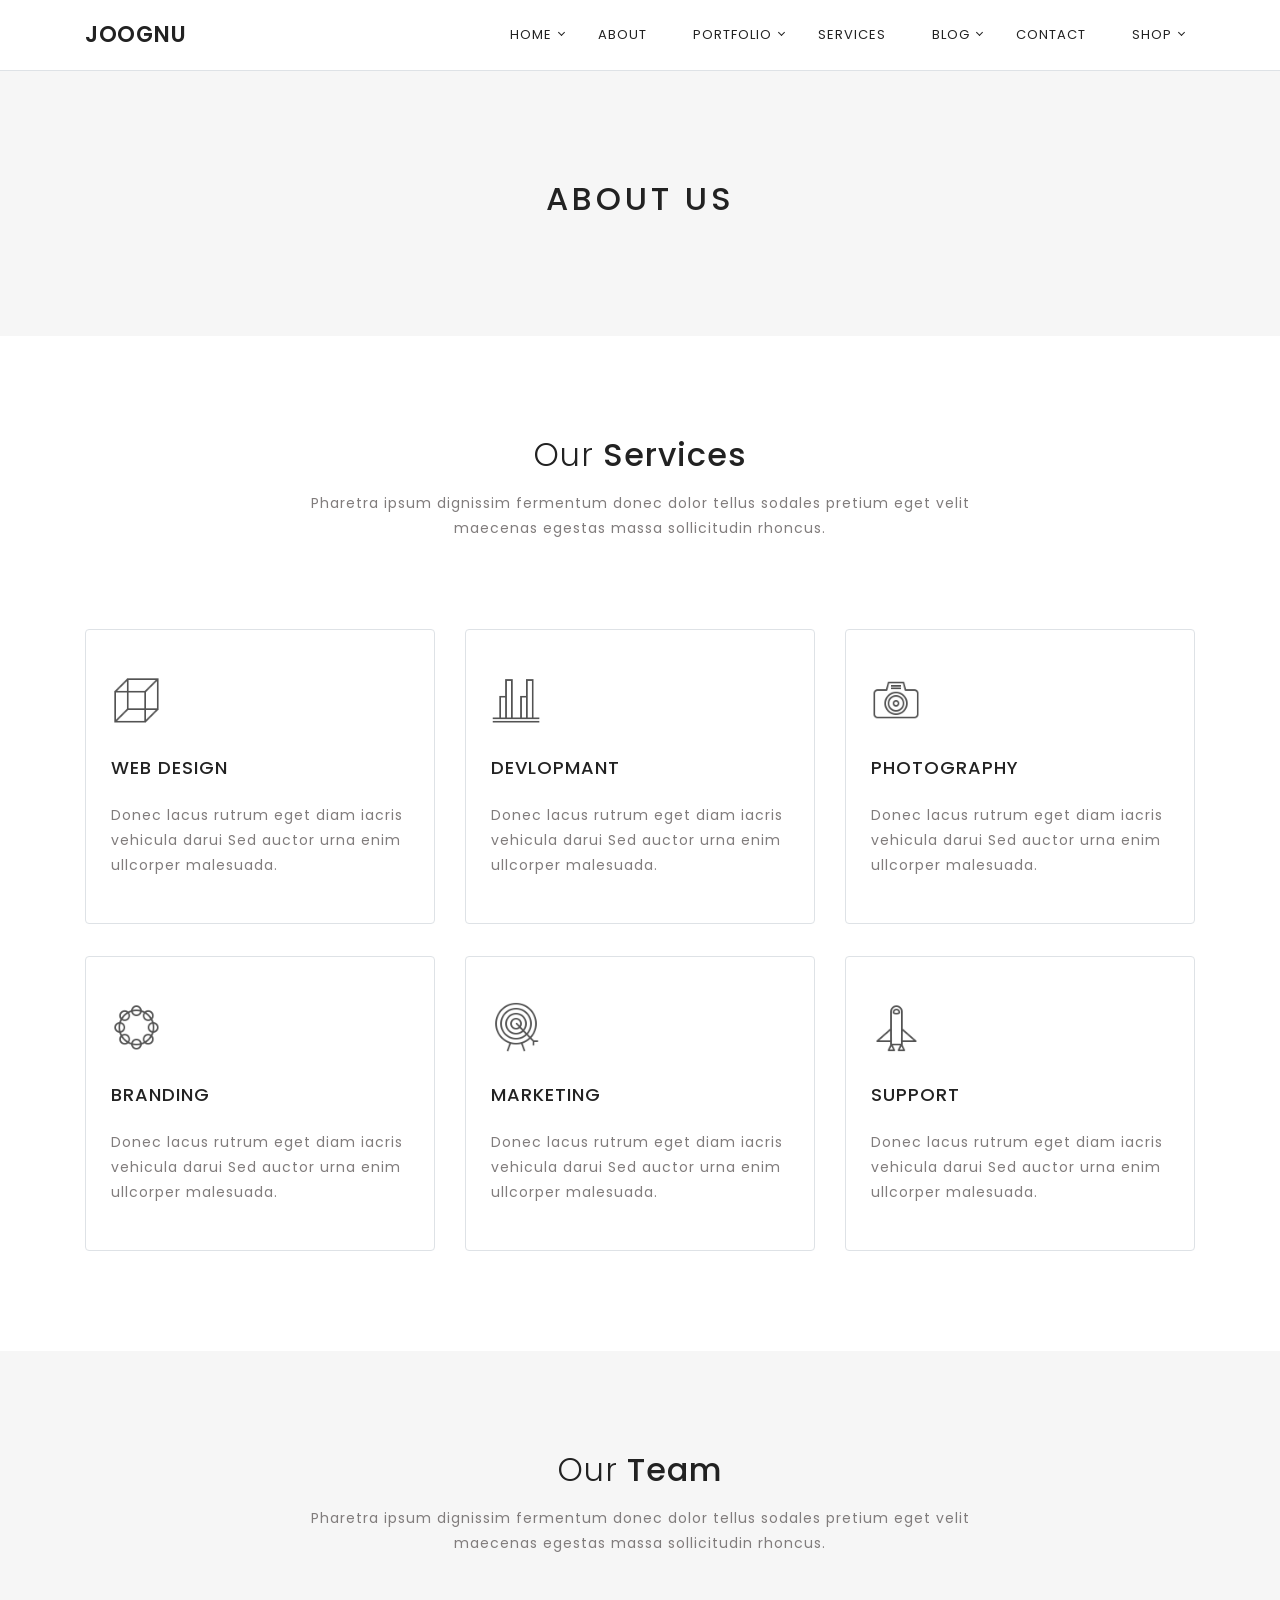
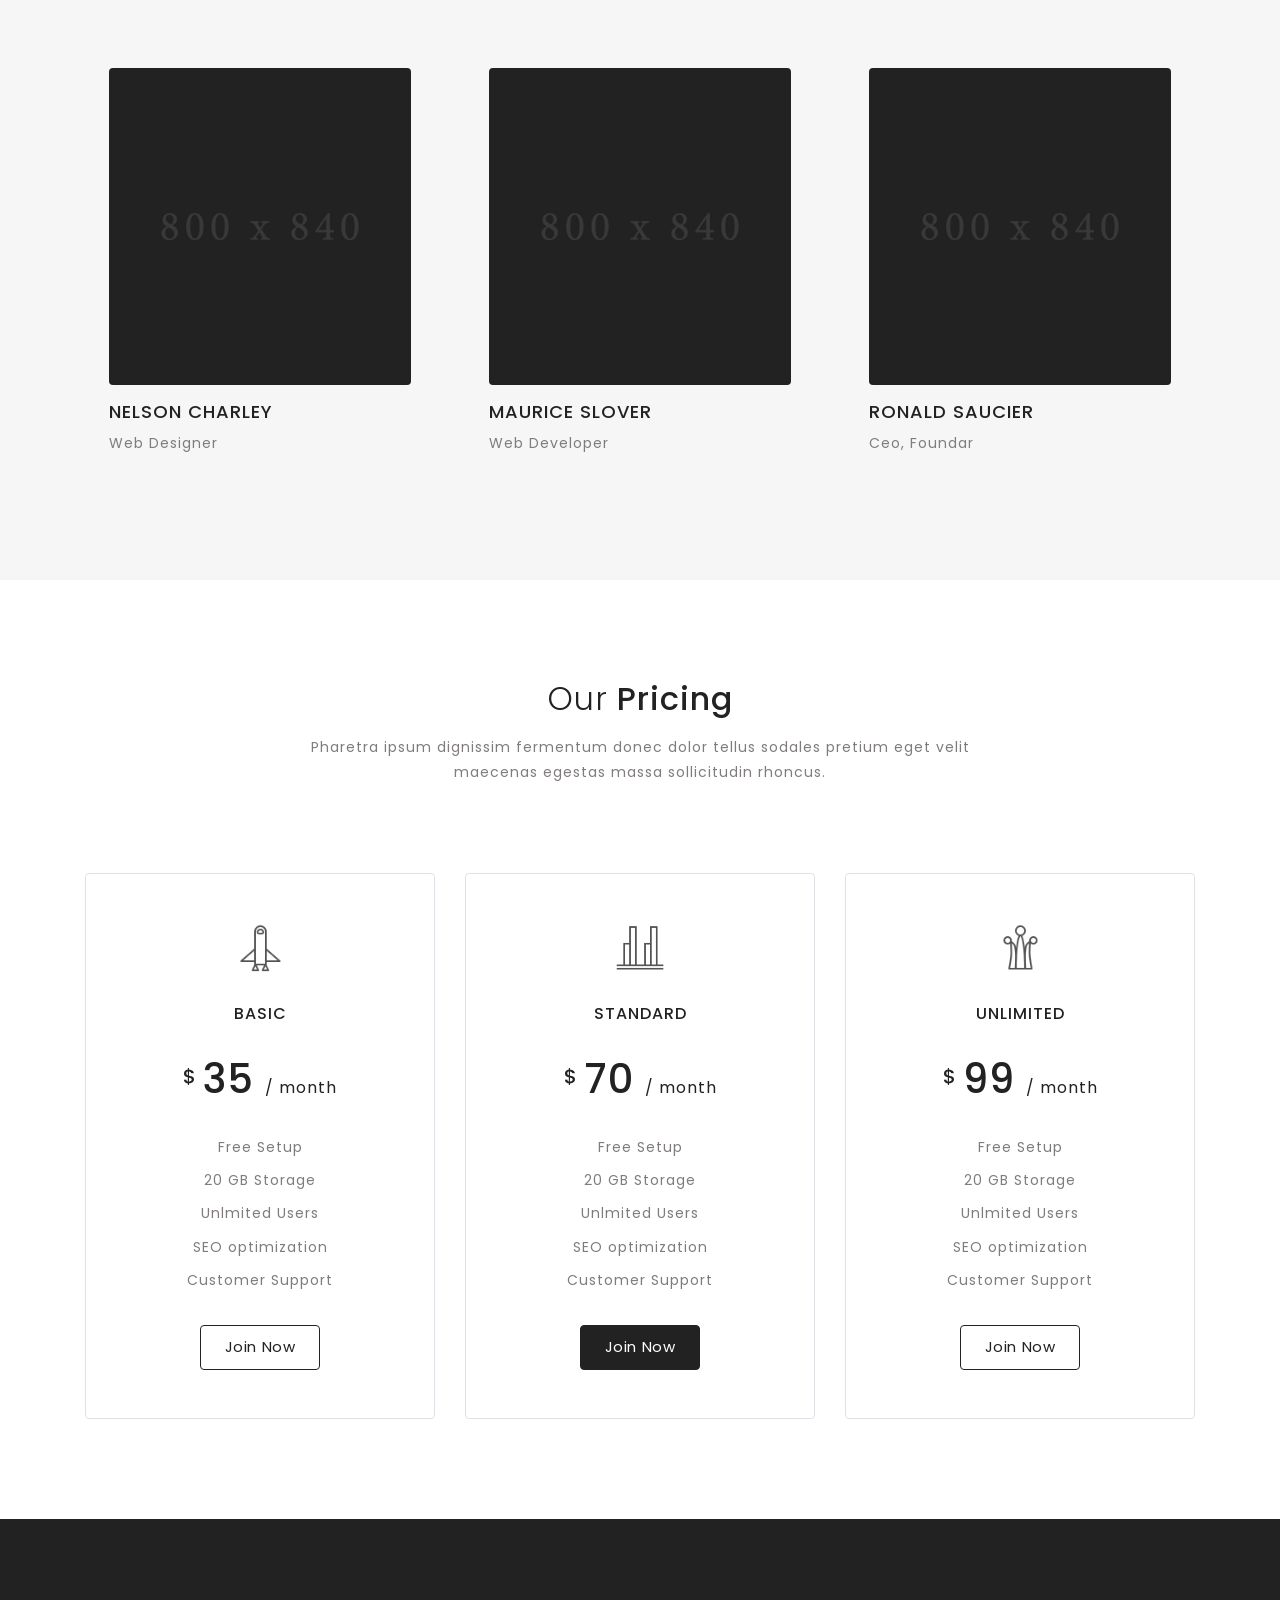
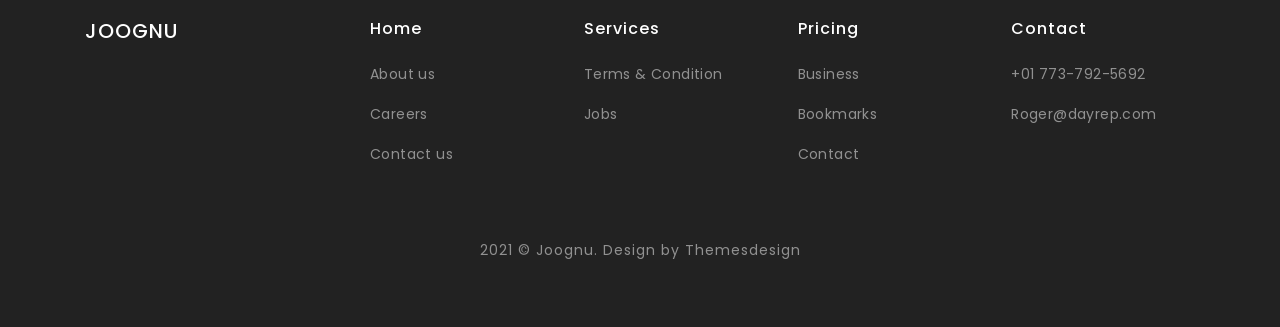
==== about.html @ db39127b "first commit" ====
<!DOCTYPE html>
<html lang="en">

<head>
    <meta charset="utf-8" />
    <title>Joognu | Responsive Bootstrap Landing Page Template</title>
    <meta name="viewport" content="width=device-width, initial-scale=1.0">
    <meta name="description" content="Premium Bootstrap 4 Landing Page Template" />
    <meta name="keywords" content="bootstrap 4, premium, marketing, multipurpose" />
    <meta content="Themesdesign" name="author" />
    <!-- favicon -->
    <link rel="shortcut icon" href="images/favicon.ico">

    <!-- css -->
    <link href="css/bootstrap.min.css" rel="stylesheet" type="text/css" />
    <link href="css/materialdesignicons.min.css" rel="stylesheet" type="text/css" />
    <link rel="stylesheet" type="text/css" href="css/pe-icon-7-stroke.css">

    <!-- magnific pop-up -->
    <link rel="stylesheet" type="text/css" href="css/magnific-popup.css" />

    <link href="css/style.css" rel="stylesheet" type="text/css" />

</head>

<body>

    <!-- START HEADER -->
    <header id="topnav" class="defaultscroll fixed-top navbar-sticky bg-white border-bottom">
        <div class="container">
            <!-- Logo container-->
            <div>
                <a href="" class="logo text-uppercase">
                            joognu
                                          </a>
            </div>
            <!-- End Logo container-->
            <div class="menu-extras">
                <div class="menu-item">
                    <!-- Mobile menu toggle-->
                    <a class="navbar-toggle">
                        <div class="lines">
                            <span></span>
                            <span></span>
                            <span></span>
                        </div>
                    </a>
                    <!-- End mobile menu toggle-->
                </div>
            </div>

            <div id="navigation">
                <!-- Navigation Menu-->
                <ul class="navigation-menu">

                    <li class="has-submenu">
                        <a href="#home">Home</a>
                        <span class="menu-arrow"></span>
                        <ul class="submenu">
                            <li>
                                <a href="home-light.html">Home Light</a>
                            </li>
                            <li>
                                <a href="home-image.html">Home Image</a>
                            </li>
                            <li>
                                <a href="home-dark.html">Home Dark</a>
                            </li>
                        </ul>
                    </li>

                    <li class="has-submenu">
                        <a href="about.html">About</a>
                    </li>

                    <li class="has-submenu">
                        <a href="#portfolio">Portfolio</a>
                        <span class="menu-arrow"></span>
                        <ul class="submenu">
                            <li>
                                <a href="portfolio-masonry.html">Masonry</a>
                            </li>
                            <li>
                                <a href="portfolio-grid.html">Grid</a>
                            </li>
                        </ul>
                    </li>

                    <li class="has-submenu">
                        <a href="services.html">Services</a>
                    </li>

                    <li class="has-submenu">
                        <a href="#blog">Blog</a>
                        <span class="menu-arrow"></span>
                        <ul class="submenu">

                            <li>
                                <a href="blog-classic.html">Classic</a>
                            </li>
                            <li>
                                <a href="blog-single.html">Single</a>
                            </li>
                            <li>
                                <a href="blog-grid.html">Grid</a>
                            </li>

                        </ul>
                    </li>

                    <li class="has-submenu">
                        <a href="contact.html">Contact</a>
                    </li>

                    <li class="has-submenu">
                        <a href="#shop">Shop</a>
                        <span class="menu-arrow"></span>
                        <ul class="submenu">
                            <li>
                                <a href="shop-layout.html">Shop Layout</a>
                            </li>
                            <li>
                                <a href="shop-details.html">Shop Details</a>
                            </li>
                            <li>
                                <a href="my-account.html">My Account</a>
                            </li>

                        </ul>
                    </li>

                </ul>
                <!-- End navigation menu-->
            </div>
        </div>
    </header>
    <!-- END HEADER -->

    <!-- START HEADING -->
    <section class="bg-title bg-light" id="home">
        <div class="container">
            <div class="row justify-content-center">
                <div class="col-lg-8">
                    <div class="text-center">
                        <h2 class="text-uppercase ls-4">About Us</h2>
                    </div>

                </div>
            </div>
        </div>
    </section>
    <!-- END HEADING -->

    <!-- START SERVICES -->
    <section class="section">
        <div class="container">
            <div class="row">
                <div class="col-lg-12">
                    <div class="text-center">
                        <h2><span class="font-weight-300">Our</span> Services</h2>
                        <p class="text-muted mt-3">Pharetra ipsum dignissim fermentum donec dolor tellus sodales pretium eget velit
                            <br> maecenas egestas massa sollicitudin rhoncus.</p>
                    </div>
                </div>
            </div>

            <div class="row mt-5">
                <div class="col-lg-4">
                    <div class="services-box rounded mt-4 border">
                        <div class="services-img">
                            <img src="images/icons/3d.png" class="img-fluid" alt="">
                        </div>
                        <h5 class="text-uppercase f-18 mt-4 pt-2">Web Design</h5>
                        <p class="text-muted mt-4 mb-0">
                            Donec lacus rutrum eget diam iacris vehicula darui Sed auctor urna enim ullcorper malesuada.
                        </p>
                    </div>
                </div>

                <div class="col-lg-4">
                    <div class="services-box rounded mt-4 border">
                        <div class="services-img">
                            <img src="images/icons/growing.png" class="img-fluid" alt="">
                        </div>
                        <h5 class="text-uppercase f-18 mt-4 pt-2">Devlopmant</h5>
                        <p class="text-muted mt-4 mb-0">
                            Donec lacus rutrum eget diam iacris vehicula darui Sed auctor urna enim ullcorper malesuada.
                        </p>
                    </div>
                </div>

                <div class="col-lg-4">

                    <div class="services-box rounded mt-4 border">
                        <div class="services-img">
                            <img src="images/icons/moderncam.png" class="img-fluid" alt="">
                        </div>
                        <h5 class="text-uppercase f-18 mt-4 pt-2">Photography</h5>
                        <p class="text-muted mt-4 mb-0">
                            Donec lacus rutrum eget diam iacris vehicula darui Sed auctor urna enim ullcorper malesuada.
                        </p>
                    </div>
                </div>
            </div>

            <div class="row mt-2">
                <div class="col-lg-4">
                    <div class="services-box rounded mt-4 border">
                        <div class="services-img">
                            <img src="images/icons/tamburine.png" class="img-fluid" alt="">
                        </div>
                        <h5 class="text-uppercase f-18 mt-4 pt-2">Branding</h5>
                        <p class="text-muted mt-4 mb-0">
                            Donec lacus rutrum eget diam iacris vehicula darui Sed auctor urna enim ullcorper malesuada.
                        </p>
                    </div>
                </div>

                <div class="col-lg-4">

                    <div class="services-box rounded mt-4 border">
                        <div class="services-img">
                            <img src="images/icons/dartstarget.png" class="img-fluid" alt="">
                        </div>
                        <h5 class="text-uppercase f-18 mt-4 pt-2">Marketing</h5>
                        <p class="text-muted mt-4 mb-0">
                            Donec lacus rutrum eget diam iacris vehicula darui Sed auctor urna enim ullcorper malesuada.
                        </p>
                    </div>
                </div>

                <div class="col-lg-4">
                    <div class="services-box rounded mt-4 border">
                        <div class="services-img">
                            <img src="images/icons/spaceship.png" class="img-fluid" alt="">
                        </div>
                        <h5 class="text-uppercase f-18 mt-4 pt-2">support</h5>
                        <p class="text-muted mt-4 mb-0">
                            Donec lacus rutrum eget diam iacris vehicula darui Sed auctor urna enim ullcorper malesuada.
                        </p>
                    </div>
                </div>
            </div>
        </div>
    </section>
    <!-- END SERVICES -->

    <!-- START TEAM -->
    <section class="section bg-light">
        <div class="container">
            <div class="row">
                <div class="col-lg-12">
                    <div class="text-center">
                        <h2><span class="font-weight-300">Our</span> Team</h2>
                        <p class="text-muted mt-3">Pharetra ipsum dignissim fermentum donec dolor tellus sodales pretium eget velit
                            <br> maecenas egestas massa sollicitudin rhoncus.</p>
                    </div>
                </div>
            </div>

            <div class="row mt-5">
                <div class="col-lg-4">
                    <div class="team-box mt-4 p-4">
                        <img src="images/team/img-1.jpg" class="img-fluid rounded" alt="">
                        <h5 class="text-uppercase mb-0 f-18 mt-3">Nelson Charley</h5>
                        <p class="text-muted mt-2 mb-0">Web Designer</p>
                    </div>
                </div>

                <div class="col-lg-4">
                    <div class="team-box mt-4 p-4">
                        <img src="images/team/img-2.jpg" class="img-fluid rounded" alt="">

                        <h5 class="text-uppercase f-18 mb-0 mt-3">Maurice Slover</h5>
                        <p class="text-muted mt-2 mb-0">Web Developer</p>
                    </div>
                </div>

                <div class="col-lg-4">
                    <div class="team-box mt-4 p-4">
                        <img src="images/team/img-3.jpg" class="img-fluid rounded" alt="">

                        <h5 class="text-uppercase f-18 mb-0 mt-3">Ronald Saucier</h5>
                        <p class="text-muted mt-2 mb-0">Ceo, Foundar</p>
                    </div>
                </div>
            </div>
        </div>
    </section>
    <!-- END TEAM -->

    <!-- START PRICING -->
    <section class="section">
        <div class="container">
            <div class="row">
                <div class="col-lg-12">
                    <div class="text-center">
                        <h2><span class="font-weight-300">Our</span> Pricing</h2>
                        <p class="text-muted mt-3">Pharetra ipsum dignissim fermentum donec dolor tellus sodales pretium eget velit
                            <br> maecenas egestas massa sollicitudin rhoncus.</p>
                    </div>
                </div>
            </div>

            <div class="row mt-5">
                <div class="col-lg-4">
                    <div class="pricing-box mt-4 p-5 text-center border rounded">
                        <div class="services-img">
                            <img src="images/icons/spaceship.png" class="img-fluid" alt="">
                        </div>
                        <h6 class="text-uppercase mt-4 pt-2">Basic</h6>
                        <h1 class="mt-4 pt-2"><sup class="f-20">$ </sup>35 <small class="f-16">/ month</small></h1>
                        <div class="mt-4 pt-2">
                            <p class="text-muted mb-2">Free Setup</p>
                            <p class="text-muted mb-2">20 GB Storage</p>
                            <p class="text-muted mb-2">Unlmited Users</p>
                            <p class="text-muted mb-2">SEO optimization</p>
                            <p class="text-muted mb-2">Customer Support</p>
                        </div>
                        <div class="mt-4 pt-2 text-center">
                            <a href="" class="btn btn-outline-dark btn-round">Join Now</a>
                        </div>
                    </div>
                </div>

                <div class="col-lg-4">
                    <div class="pricing-box mt-4 p-5 text-center border rounded">
                        <div class="services-img">
                            <img src="images/icons/growing.png" class="img-fluid" alt="">
                        </div>
                        <h6 class="text-uppercase mt-4 pt-2">Standard</h6>
                        <h1 class="mt-4 pt-2"><sup class="f-20">$ </sup>70 <small class="f-16">/ month</small></h1>
                        <div class="mt-4 pt-2">
                            <p class="text-muted mb-2">Free Setup</p>
                            <p class="text-muted mb-2">20 GB Storage</p>
                            <p class="text-muted mb-2">Unlmited Users</p>
                            <p class="text-muted mb-2">SEO optimization</p>
                            <p class="text-muted mb-2">Customer Support</p>
                        </div>
                        <div class="mt-4 pt-2 text-center">
                            <a href="" class="btn btn-dark-custom btn-round">Join Now</a>
                        </div>
                    </div>
                </div>

                <div class="col-lg-4">
                    <div class="pricing-box mt-4 p-5 text-center border rounded">
                        <div class="services-img">
                            <img src="images/icons/clownhat.png" class="img-fluid" alt="">
                        </div>
                        <h6 class="text-uppercase mt-4 pt-2">Unlimited</h6>
                        <h1 class="mt-4 pt-2"><sup class="f-20">$ </sup>99 <small class="f-16">/ month</small></h1>
                        <div class="mt-4 pt-2">
                            <p class="text-muted mb-2">Free Setup</p>
                            <p class="text-muted mb-2">20 GB Storage</p>
                            <p class="text-muted mb-2">Unlmited Users</p>
                            <p class="text-muted mb-2">SEO optimization</p>
                            <p class="text-muted mb-2">Customer Support</p>
                        </div>
                        <div class="mt-4 pt-2 text-center">
                            <a href="" class="btn btn-outline-dark btn-round">Join Now</a>
                        </div>
                    </div>
                </div>

            </div>
        </div>
    </section>
    <!-- END PRICING -->

    <!-- START FOOTER -->
    <section class="section bg-dark pb-5">
        <div class="container">
            <!-- start row -->
            <div class="row">
                <div class="col-lg-3">
                    <h5 class="text-uppercase text-white">Joognu</h5>
                </div>

                <div class="col-lg-9">
                    <div class="row">
                        <div class="col-lg-3">
                            <h6 class="text-white">Home</h6>
                            <ul class="list-unstyled footer-link mt-3">
                                <li><a href="">About us</a></li>
                                <li><a href="">Careers</a></li>
                                <li><a href="">Contact us</a></li>
                            </ul>
                        </div>

                        <div class="col-lg-3">
                            <h6 class="text-white">Services</h6>
                            <ul class="list-unstyled footer-link mt-3">
                                <li><a href="">Terms &amp; Condition</a></li>
                                <li><a href="">Jobs</a></li>
                            </ul>
                        </div>

                        <div class="col-lg-3">
                            <h6 class="text-white">Pricing</h6>
                            <ul class="list-unstyled footer-link mt-3">
                                <li><a href="">Business</a></li>
                                <li><a href="">Bookmarks</a></li>
                                <li><a href="">Contact</a></li>
                            </ul>
                        </div>

                        <div class="col-lg-3">
                            <h6 class="text-white">Contact</h6>
                            <ul class="list-unstyled footer-link mt-3">
                                <li><a href="">+01 773-792-5692</a></li>
                                <li><a href="">Roger@dayrep.com</a></li>
                            </ul>
                        </div>
                    </div>
                </div>
            </div>
            <!-- end row -->

            <!-- START FOOTER-AlT -->
            <div class="row mt-5">
                <div class="col-lg-12">
                    <p class="text-center text-white-50">2021 © Joognu. Design by Themesdesign</p>
                </div>
            </div>
            <!-- END FOOTER-ALT -->
        </div>
    </section>
    <!-- END FOOTER -->

    <!-- javascript -->
    <script src="js/jquery-3.6.0.min.js"></script>
    <script src="js/bootstrap.bundle.min.js"></script>
    <script src="js/jquery.easing.min.js"></script>
    <script src="js/scrollspy.min.js"></script>
    <!-- Portfolio -->
    <script src="js/jquery.magnific-popup.min.js"></script>
    <script src="js/isotope.js"></script>
    <script src="js/app.js"></script>
</body>

</html>
---- css/pe-icon-7-stroke.css ----
@font-face {
	font-family: 'Pe-icon-7-stroke';
	src:url('../fonts/Pe-icon-7-stroke.eot?d7yf1v');
	src:url('../fonts/Pe-icon-7-stroke.eot?#iefixd7yf1v') format('embedded-opentype'),
		url('../fonts/Pe-icon-7-stroke.woff?d7yf1v') format('woff'),
		url('../fonts/Pe-icon-7-stroke.ttf?d7yf1v') format('truetype'),
		url('../fonts/Pe-icon-7-stroke.svg?d7yf1v#Pe-icon-7-stroke') format('svg');
	font-weight: normal;
	font-style: normal;
}

[class^="pe-7s-"], [class*=" pe-7s-"] {
	display: inline-block;
	font-family: 'Pe-icon-7-stroke';
	speak: none;
	font-style: normal;
	font-weight: normal;
	font-variant: normal;
	text-transform: none;
	line-height: 1;

	/* Better Font Rendering =========== */
	-webkit-font-smoothing: antialiased;
	-moz-osx-font-smoothing: grayscale;
}

.pe-7s-album:before {
	content: "\e6aa";
}
.pe-7s-arc:before {
	content: "\e6ab";
}
.pe-7s-back-2:before {
	content: "\e6ac";
}
.pe-7s-bandaid:before {
	content: "\e6ad";
}
.pe-7s-car:before {
	content: "\e6ae";
}
.pe-7s-diamond:before {
	content: "\e6af";
}
.pe-7s-door-lock:before {
	content: "\e6b0";
}
.pe-7s-eyedropper:before {
	content: "\e6b1";
}
.pe-7s-female:before {
	content: "\e6b2";
}
.pe-7s-gym:before {
	content: "\e6b3";
}
.pe-7s-hammer:before {
	content: "\e6b4";
}
.pe-7s-headphones:before {
	content: "\e6b5";
}
.pe-7s-helm:before {
	content: "\e6b6";
}
.pe-7s-hourglass:before {
	content: "\e6b7";
}
.pe-7s-leaf:before {
	content: "\e6b8";
}
.pe-7s-magic-wand:before {
	content: "\e6b9";
}
.pe-7s-male:before {
	content: "\e6ba";
}
.pe-7s-map-2:before {
	content: "\e6bb";
}
.pe-7s-next-2:before {
	content: "\e6bc";
}
.pe-7s-paint-bucket:before {
	content: "\e6bd";
}
.pe-7s-pendrive:before {
	content: "\e6be";
}
.pe-7s-photo:before {
	content: "\e6bf";
}
.pe-7s-piggy:before {
	content: "\e6c0";
}
.pe-7s-plugin:before {
	content: "\e6c1";
}
.pe-7s-refresh-2:before {
	content: "\e6c2";
}
.pe-7s-rocket:before {
	content: "\e6c3";
}
.pe-7s-settings:before {
	content: "\e6c4";
}
.pe-7s-shield:before {
	content: "\e6c5";
}
.pe-7s-smile:before {
	content: "\e6c6";
}
.pe-7s-usb:before {
	content: "\e6c7";
}
.pe-7s-vector:before {
	content: "\e6c8";
}
.pe-7s-wine:before {
	content: "\e6c9";
}
.pe-7s-cloud-upload:before {
	content: "\e68a";
}
.pe-7s-cash:before {
	content: "\e68c";
}
.pe-7s-close:before {
	content: "\e680";
}
.pe-7s-bluetooth:before {
	content: "\e68d";
}
.pe-7s-cloud-download:before {
	content: "\e68b";
}
.pe-7s-way:before {
	content: "\e68e";
}
.pe-7s-close-circle:before {
	content: "\e681";
}
.pe-7s-id:before {
	content: "\e68f";
}
.pe-7s-angle-up:before {
	content: "\e682";
}
.pe-7s-wristwatch:before {
	content: "\e690";
}
.pe-7s-angle-up-circle:before {
	content: "\e683";
}
.pe-7s-world:before {
	content: "\e691";
}
.pe-7s-angle-right:before {
	content: "\e684";
}
.pe-7s-volume:before {
	content: "\e692";
}
.pe-7s-angle-right-circle:before {
	content: "\e685";
}
.pe-7s-users:before {
	content: "\e693";
}
.pe-7s-angle-left:before {
	content: "\e686";
}
.pe-7s-user-female:before {
	content: "\e694";
}
.pe-7s-angle-left-circle:before {
	content: "\e687";
}
.pe-7s-up-arrow:before {
	content: "\e695";
}
.pe-7s-angle-down:before {
	content: "\e688";
}
.pe-7s-switch:before {
	content: "\e696";
}
.pe-7s-angle-down-circle:before {
	content: "\e689";
}
.pe-7s-scissors:before {
	content: "\e697";
}
.pe-7s-wallet:before {
	content: "\e600";
}
.pe-7s-safe:before {
	content: "\e698";
}
.pe-7s-volume2:before {
	content: "\e601";
}
.pe-7s-volume1:before {
	content: "\e602";
}
.pe-7s-voicemail:before {
	content: "\e603";
}
.pe-7s-video:before {
	content: "\e604";
}
.pe-7s-user:before {
	content: "\e605";
}
.pe-7s-upload:before {
	content: "\e606";
}
.pe-7s-unlock:before {
	content: "\e607";
}
.pe-7s-umbrella:before {
	content: "\e608";
}
.pe-7s-trash:before {
	content: "\e609";
}
.pe-7s-tools:before {
	content: "\e60a";
}
.pe-7s-timer:before {
	content: "\e60b";
}
.pe-7s-ticket:before {
	content: "\e60c";
}
.pe-7s-target:before {
	content: "\e60d";
}
.pe-7s-sun:before {
	content: "\e60e";
}
.pe-7s-study:before {
	content: "\e60f";
}
.pe-7s-stopwatch:before {
	content: "\e610";
}
.pe-7s-star:before {
	content: "\e611";
}
.pe-7s-speaker:before {
	content: "\e612";
}
.pe-7s-signal:before {
	content: "\e613";
}
.pe-7s-shuffle:before {
	content: "\e614";
}
.pe-7s-shopbag:before {
	content: "\e615";
}
.pe-7s-share:before {
	content: "\e616";
}
.pe-7s-server:before {
	content: "\e617";
}
.pe-7s-search:before {
	content: "\e618";
}
.pe-7s-film:before {
	content: "\e6a5";
}
.pe-7s-science:before {
	content: "\e619";
}
.pe-7s-disk:before {
	content: "\e6a6";
}
.pe-7s-ribbon:before {
	content: "\e61a";
}
.pe-7s-repeat:before {
	content: "\e61b";
}
.pe-7s-refresh:before {
	content: "\e61c";
}
.pe-7s-add-user:before {
	content: "\e6a9";
}
.pe-7s-refresh-cloud:before {
	content: "\e61d";
}
.pe-7s-paperclip:before {
	content: "\e69c";
}
.pe-7s-radio:before {
	content: "\e61e";
}
.pe-7s-note2:before {
	content: "\e69d";
}
.pe-7s-print:before {
	content: "\e61f";
}
.pe-7s-network:before {
	content: "\e69e";
}
.pe-7s-prev:before {
	content: "\e620";
}
.pe-7s-mute:before {
	content: "\e69f";
}
.pe-7s-power:before {
	content: "\e621";
}
.pe-7s-medal:before {
	content: "\e6a0";
}
.pe-7s-portfolio:before {
	content: "\e622";
}
.pe-7s-like2:before {
	content: "\e6a1";
}
.pe-7s-plus:before {
	content: "\e623";
}
.pe-7s-left-arrow:before {
	content: "\e6a2";
}
.pe-7s-play:before {
	content: "\e624";
}
.pe-7s-key:before {
	content: "\e6a3";
}
.pe-7s-plane:before {
	content: "\e625";
}
.pe-7s-joy:before {
	content: "\e6a4";
}
.pe-7s-photo-gallery:before {
	content: "\e626";
}
.pe-7s-pin:before {
	content: "\e69b";
}
.pe-7s-phone:before {
	content: "\e627";
}
.pe-7s-plug:before {
	content: "\e69a";
}
.pe-7s-pen:before {
	content: "\e628";
}
.pe-7s-right-arrow:before {
	content: "\e699";
}
.pe-7s-paper-plane:before {
	content: "\e629";
}
.pe-7s-delete-user:before {
	content: "\e6a7";
}
.pe-7s-paint:before {
	content: "\e62a";
}
.pe-7s-bottom-arrow:before {
	content: "\e6a8";
}
.pe-7s-notebook:before {
	content: "\e62b";
}
.pe-7s-note:before {
	content: "\e62c";
}
.pe-7s-next:before {
	content: "\e62d";
}
.pe-7s-news-paper:before {
	content: "\e62e";
}
.pe-7s-musiclist:before {
	content: "\e62f";
}
.pe-7s-music:before {
	content: "\e630";
}
.pe-7s-mouse:before {
	content: "\e631";
}
.pe-7s-more:before {
	content: "\e632";
}
.pe-7s-moon:before {
	content: "\e633";
}
.pe-7s-monitor:before {
	content: "\e634";
}
.pe-7s-micro:before {
	content: "\e635";
}
.pe-7s-menu:before {
	content: "\e636";
}
.pe-7s-map:before {
	content: "\e637";
}
.pe-7s-map-marker:before {
	content: "\e638";
}
.pe-7s-mail:before {
	content: "\e639";
}
.pe-7s-mail-open:before {
	content: "\e63a";
}
.pe-7s-mail-open-file:before {
	content: "\e63b";
}
.pe-7s-magnet:before {
	content: "\e63c";
}
.pe-7s-loop:before {
	content: "\e63d";
}
.pe-7s-look:before {
	content: "\e63e";
}
.pe-7s-lock:before {
	content: "\e63f";
}
.pe-7s-lintern:before {
	content: "\e640";
}
.pe-7s-link:before {
	content: "\e641";
}
.pe-7s-like:before {
	content: "\e642";
}
.pe-7s-light:before {
	content: "\e643";
}
.pe-7s-less:before {
	content: "\e644";
}
.pe-7s-keypad:before {
	content: "\e645";
}
.pe-7s-junk:before {
	content: "\e646";
}
.pe-7s-info:before {
	content: "\e647";
}
.pe-7s-home:before {
	content: "\e648";
}
.pe-7s-help2:before {
	content: "\e649";
}
.pe-7s-help1:before {
	content: "\e64a";
}
.pe-7s-graph3:before {
	content: "\e64b";
}
.pe-7s-graph2:before {
	content: "\e64c";
}
.pe-7s-graph1:before {
	content: "\e64d";
}
.pe-7s-graph:before {
	content: "\e64e";
}
.pe-7s-global:before {
	content: "\e64f";
}
.pe-7s-gleam:before {
	content: "\e650";
}
.pe-7s-glasses:before {
	content: "\e651";
}
.pe-7s-gift:before {
	content: "\e652";
}
.pe-7s-folder:before {
	content: "\e653";
}
.pe-7s-flag:before {
	content: "\e654";
}
.pe-7s-filter:before {
	content: "\e655";
}
.pe-7s-file:before {
	content: "\e656";
}
.pe-7s-expand1:before {
	content: "\e657";
}
.pe-7s-exapnd2:before {
	content: "\e658";
}
.pe-7s-edit:before {
	content: "\e659";
}
.pe-7s-drop:before {
	content: "\e65a";
}
.pe-7s-drawer:before {
	content: "\e65b";
}
.pe-7s-download:before {
	content: "\e65c";
}
.pe-7s-display2:before {
	content: "\e65d";
}
.pe-7s-display1:before {
	content: "\e65e";
}
.pe-7s-diskette:before {
	content: "\e65f";
}
.pe-7s-date:before {
	content: "\e660";
}
.pe-7s-cup:before {
	content: "\e661";
}
.pe-7s-culture:before {
	content: "\e662";
}
.pe-7s-crop:before {
	content: "\e663";
}
.pe-7s-credit:before {
	content: "\e664";
}
.pe-7s-copy-file:before {
	content: "\e665";
}
.pe-7s-config:before {
	content: "\e666";
}
.pe-7s-compass:before {
	content: "\e667";
}
.pe-7s-comment:before {
	content: "\e668";
}
.pe-7s-coffee:before {
	content: "\e669";
}
.pe-7s-cloud:before {
	content: "\e66a";
}
.pe-7s-clock:before {
	content: "\e66b";
}
.pe-7s-check:before {
	content: "\e66c";
}
.pe-7s-chat:before {
	content: "\e66d";
}
.pe-7s-cart:before {
	content: "\e66e";
}
.pe-7s-camera:before {
	content: "\e66f";
}
.pe-7s-call:before {
	content: "\e670";
}
.pe-7s-calculator:before {
	content: "\e671";
}
.pe-7s-browser:before {
	content: "\e672";
}
.pe-7s-box2:before {
	content: "\e673";
}
.pe-7s-box1:before {
	content: "\e674";
}
.pe-7s-bookmarks:before {
	content: "\e675";
}
.pe-7s-bicycle:before {
	content: "\e676";
}
.pe-7s-bell:before {
	content: "\e677";
}
.pe-7s-battery:before {
	content: "\e678";
}
.pe-7s-ball:before {
	content: "\e679";
}
.pe-7s-back:before {
	content: "\e67a";
}
.pe-7s-attention:before {
	content: "\e67b";
}
.pe-7s-anchor:before {
	content: "\e67c";
}
.pe-7s-albums:before {
	content: "\e67d";
}
.pe-7s-alarm:before {
	content: "\e67e";
}
.pe-7s-airplay:before {
	content: "\e67f";
}
---- css/style.css ----
/* Template Name: Joognu
   Author: Themesdesign
   Version: 1.0.0
   Created: feb 2021
   File Description: Main Css file of the template
*/
/****************************************\

01.general
02.helper
03.components
04.menu
05.home
06.portfolio
07.services
08.footer
09.contact
10.client
11.pricing
12.blog
13.instagram
14.responsive

*****************************************/
@import url("https://fonts.googleapis.com/css?family=Poppins:300,400,500,600&display=swap");
body {
  font-family: "Poppins", sans-serif;
  color: #222222 !important;
  font-size: 14px;
  letter-spacing: 1px;
}

h1,
h2,
h3,
h4,
h5,
h6 {
  font-family: "Poppins", sans-serif;
}

.btn,
.btn:focus,
button,
button:focus {
  outline: none !important;
}

a {
  text-decoration: none !important;
  outline: none;
}

p {
  line-height: 1.8;
}

hr {
  border-top: 1px solid #dee2e6;
}

.section {
  padding-top: 100px;
  padding-bottom: 100px;
  position: relative;
}

.vertical-content {
  display: -moz-flex;
  display: -ms-flexbox;
  display: -webkit-box;
  display: flex;
  -webkit-box-align: center;
      -ms-flex-align: center;
          align-items: center;
  -webkit-align-items: center;
  -webkit-box-pack: center;
      -ms-flex-pack: center;
          justify-content: center;
  -webkit-justify-content: center;
  -webkit-box-orient: horizontal;
  -webkit-box-direction: normal;
      -ms-flex-direction: row;
          flex-direction: row;
}

.bg-overlay {
  background: #222222;
  position: absolute;
  height: 100%;
  width: 100%;
  top: 0;
  right: 0;
  opacity: 0.5;
}

.f-12 {
  font-size: 12px;
}

.f-14 {
  font-size: 14px;
}

.f-15 {
  font-size: 15px;
}

.f-16 {
  font-size: 16px;
}

.f-18 {
  font-size: 18px;
}

.f-19 {
  font-size: 19px;
}

.f-20 {
  font-size: 20px;
}

.f-21 {
  font-size: 21px;
}

.f-22 {
  font-size: 22px;
}

.line-height_1_4 {
  line-height: 1.4;
}

.line-height_1_6 {
  line-height: 1.6;
}

.line-height_1_8 {
  line-height: 1.8;
}

.ls-1 {
  letter-spacing: 1px;
}

.ls-2 {
  letter-spacing: 2px;
}

.ls-3 {
  letter-spacing: 3px;
}

.ls-4 {
  letter-spacing: 4px;
}

.font-weight-300 {
  font-weight: 300;
}

.font-weight-400 {
  font-weight: 400;
}

.font-weight-500 {
  font-weight: 500;
}

.bg-custom {
  background-color: #06beb6;
}

.bg-light {
  background-color: #f6f6f6 !important;
}

.bg-dark {
  background-color: #222222 !important;
}

.text-white-70 {
  color: rgba(255, 255, 255, 0.7) !important;
}

.text-custom {
  color: #06beb6;
}

.text-muted {
  color: #807c7c !important;
}

.text-dark {
  color: #222222 !important;
}

.btn {
  padding: 10px 24px;
  font-size: 15px;
  letter-spacing: 0.6px;
}

.btn:focus {
  -webkit-box-shadow: none;
          box-shadow: none;
}

.btn-md {
  padding: 7px 14px;
  font-size: 13px;
  letter-spacing: 0.6px;
}

.btn-md:focus {
  -webkit-box-shadow: none;
          box-shadow: none;
}

.btn-dark-custom {
  color: #ffffff;
  background-color: #222222;
  border: 1px solid #222222;
}

.btn-dark-custom:hover,
.btn-dark-custom:focus,
.btn-dark-custom:active,
.btn-dark-custom.active,
.btn-dark-custom.focus,
.btn-dark-custom:active,
.open > .dropdown-toggle .btn-dark-custom {
  color: #ffffff;
  background-color: #222222;
}

.btn-white {
  color: #06beb6;
  background-color: #ffffff;
}

.btn-white:hover,
.btn-white:focus,
.btn-white:active,
.btn-white.active,
.btn-white.focus,
.btn-white:active,
.open > .dropdown-toggle .btn-white {
  color: #06beb6;
  background-color: #ffffff;
}

.btn-outline-dark {
  color: #222222;
  border: 1px solid #222222;
}

.btn-outline-dark:hover,
.btn-outline-dark:focus,
.btn-outline-dark:active,
.btn-outline-dark.active,
.btn-outline-dark.focus,
.btn-outline-dark:active,
.btn-outline-dark:focus,
.btn-outline-dark:hover,
.open > .dropdown-toggle .btn-outline-dark {
  color: #ffffff;
  border: 1px solid #222222;
  background-color: #222222;
}

/*******************************
        NAVBAR
*******************************/
#topnav {
  z-index: 1030;
  border: 0;
  -webkit-transition: all .5s ease;
  transition: all .5s ease;
  min-height: 62px;
}

#topnav .navigation-menu {
  list-style: none;
  margin: 0;
  padding: 0;
  float: right;
}

#topnav .navigation-menu > li {
  float: left;
  display: block;
  position: relative;
  margin: 0 23px;
}

#topnav .navigation-menu > li > a {
  display: block;
  font-size: 13px;
  color: #222222;
  -webkit-transition: all .3s ease;
  transition: all .3s ease;
  text-transform: uppercase;
  line-height: 20px;
  letter-spacing: 1px;
}

#topnav .navigation-menu > li .submenu li a i {
  margin-right: 10px;
  font-size: 14px;
}

#topnav .logo {
  float: left;
  line-height: 70px;
  -webkit-transition: all .3s ease;
  transition: all .3s ease;
  font-weight: 600;
  letter-spacing: 0.5px;
  font-size: 22px;
}

#topnav .menu-extras {
  float: right;
}

#topnav .has-submenu.active .menu-arrow {
  border-color: #222222;
}

.has-submenu {
  position: relative;
}

#topnav .navbar-toggle {
  border: 0;
  position: relative;
  padding: 0;
  margin: 0;
  cursor: pointer;
}

#topnav .navbar-toggle .lines {
  width: 25px;
  display: block;
  position: relative;
  margin: 28px auto;
  height: 15px;
}

#topnav .navbar-toggle span {
  height: 2px;
  width: 100%;
  background-color: #ffffff;
  display: block;
  margin-bottom: 5px;
  -webkit-transition: -webkit-transform .5s ease;
  transition: -webkit-transform .5s ease;
  transition: transform .5s ease, -webkit-transform .5s ease;
}

#topnav .navbar-toggle span:last-child {
  margin-bottom: 0;
}

#topnav .navbar-toggle.open span {
  position: absolute;
}

#topnav .navbar-toggle.open span:first-child {
  top: 6px;
  -webkit-transform: rotate(45deg);
  transform: rotate(45deg);
}

#topnav .navbar-toggle.open span:nth-child(2) {
  visibility: hidden;
}

#topnav .navbar-toggle.open span:last-child {
  width: 100%;
  top: 6px;
  -webkit-transform: rotate(-45deg);
  transform: rotate(-45deg);
}

#topnav .navbar-toggle.open span:hover {
  background-color: #222222;
}

#topnav .navbar-toggle:hover,
#topnav .navbar-toggle:focus,
#topnav .navigation-menu > li > a:hover,
#topnav .navigation-menu > li > a:focus {
  background-color: transparent;
}

.menu-arrow {
  border: solid #222222;
  border-width: 0 1px 1px 0;
  display: inline-block;
  padding: 2px;
  transform: rotate(45deg);
  -webkit-transform: rotate(45deg);
  position: absolute;
  right: -12px;
  top: 30px;
}

.submenu-arrow {
  border: solid #807c7c;
  border-width: 0 1px 1px 0;
  display: inline-block;
  padding: 3px;
  transform: rotate(-45deg);
  -webkit-transform: rotate(-45deg);
  position: absolute;
  right: 20px;
  top: 18px;
}

.navigation-menu .has-submenu.active a {
  color: #222222 !important;
}

.navbar-sticky.darkheader .navigation-menu .has-submenu.active a {
  color: #222222 !important;
}

/*******************************
        STICKY
*******************************/
.darkheader {
  background-color: #ffffff !important;
  -webkit-box-shadow: 0 0 7px 0 rgba(0, 0, 0, 0.2);
  box-shadow: 0 0 7px 0 rgba(0, 0, 0, 0.2);
}

.navbar-sticky.darkheader {
  top: 0px !important;
  -webkit-box-shadow: 0 0 7px 0 rgba(0, 0, 0, 0.2) !important;
          box-shadow: 0 0 7px 0 rgba(0, 0, 0, 0.2) !important;
  background-color: #ffffff;
}

.navbar-sticky .logo {
  color: #222222;
}

.navbar-sticky.darkheader .navigation-menu > li > a {
  color: #222222;
}

.navbar-sticky.darkheader .menu-arrow {
  border-color: #222222;
  border-width: 0 1px 1px 0;
}

.navbar-sticky.darkheader .logo {
  color: #222222;
}

#topnav .navbar-sticky {
  background-color: #ffffff;
  width: 100% !important;
}

.navigation-menu > li > a {
  color: #222222 !important;
}

.home-center {
  display: table;
  width: 100%;
  height: 100%;
}

.home-desc-center {
  display: table-cell;
  vertical-align: middle;
}

.bg-heading {
  background-size: cover;
  position: relative;
  padding: 270px 0px 200px 0px;
}

.bg-image {
  background: url(../images/bg-1.jpg);
  background-size: cover;
  position: relative;
  background-position: center center;
  padding: 320px 0px 250px 0px;
}

.home-dark {
  background-size: cover;
  position: relative;
  padding: 200px 0px 200px 0px;
}

.bg-title {
  background-size: cover;
  position: relative;
  padding: 180px 0px 110px 0px;
}

.home-social li {
  margin: 0px 10px;
}

.home-social a {
  color: #ffffff;
  font-size: 20px;
}

.home-social a:hover {
  color: #ffffff;
  -webkit-transition: all .3s ease;
  transition: all .3s ease;
}

.home-dark-box {
  overflow-x: hidden;
  max-width: 1300px;
  margin: 0 auto;
}

.container-filter {
  margin-top: 0;
  margin-right: 0;
  margin-left: 0;
  margin-bottom: 30px;
  padding: 0;
  text-align: center;
}

.container-filter li {
  list-style: none;
  display: inline-block;
}

.container-filter a {
  display: block;
  font-size: 14px;
  margin: 10px 20px;
  text-transform: uppercase;
  cursor: pointer;
  font-weight: 400;
  line-height: 30px;
  -webkit-transition: all 0.6s;
  border-bottom: 1px solid transparent;
  color: #807c7c !important;
}

.container-filter a:hover {
  color: #222222 !important;
}

.container-filter a.active {
  color: #222222 !important;
  border-bottom: 1px solid #222222;
}

.item-box {
  position: relative;
  overflow: hidden;
  display: block;
}

.item-box a {
  display: inline-block;
}

.item-box .item-mask {
  background: none repeat scroll 0 0 rgba(255, 255, 255, 0.9);
  position: absolute;
  transition: all 0.5s ease-in-out 0s;
  -moz-transition: all 0.5s ease-in-out 0s;
  -webkit-transition: all 0.5s ease-in-out 0s;
  -o-transition: all 0.5s ease-in-out 0s;
  top: 10px;
  left: 10px;
  bottom: 10px;
  right: 10px;
  opacity: 0;
  visibility: hidden;
  overflow: hidden;
  text-align: center;
}

.item-box .item-mask .item-caption {
  position: absolute;
  width: 100%;
  bottom: 10px;
  opacity: 0;
}

.item-box:hover .item-mask {
  opacity: 1;
  visibility: visible;
  cursor: pointer !important;
}

.item-box:hover .item-caption {
  opacity: 1;
}

.item-box:hover .item-container {
  width: 100%;
}

.services-box {
  padding: 45px 25px 45px 25px;
}

.services-img img {
  height: 50px;
}

.footer-link a {
  line-height: 40px;
  -webkit-transition: all 0.5s;
  transition: all 0.5s;
  color: rgba(255, 255, 255, 0.5);
  letter-spacing: 0.4px;
}

.footer-link a:hover {
  color: #ffffff;
}

.error {
  margin: 8px 0px;
  display: none;
  color: #ea553d;
}

#ajaxsuccess {
  font-size: 16px;
  width: 100%;
  display: none;
  clear: both;
  margin: 8px 0px;
}

.error_message {
  padding: 10px;
  margin-bottom: 20px;
  text-align: center;
  color: #ea553d;
  border: 2px solid #ea553d;
}

.contact-loader {
  display: none;
}

#success_page {
  text-align: center;
  margin-bottom: 50px;
}

.custom-form .form-control {
  height: 44px;
  border: 1px solid #dee2e6;
  font-size: 14px;
  background-color: #ffffff;
  padding-left: 20px;
}

.custom-form .form-control:focus {
  outline: 0;
  -webkit-box-shadow: none;
  box-shadow: none;
}

textarea.form-control {
  height: auto !important;
}

.post-contact-heading {
  background-image: url(../images/bg-1.jpg);
  background-size: cover;
  background-position: center center;
  position: relative;
  padding: 250px 0px 250px 0px;
}

.contact-img img {
  width: 35px;
}

.map {
  -webkit-filter: grayscale(100);
          filter: grayscale(100);
}

.map iframe {
  width: 100%;
  height: 400px;
}

.client-box img {
  max-height: 80px;
  width: auto !important;
}

.search-form {
  position: relative;
}

.search-form input {
  padding: 12px 20px;
  width: 100%;
  top: 0px;
  font-size: 15px;
  color: #222222 !important;
  border: none;
  outline: none !important;
  padding-left: 45px;
  border-radius: 3px;
  border: 1px solid #dee2e6;
  background-color: transparent;
}

.search-form i {
  position: absolute;
  top: 8px;
  left: 15px;
}

.links-social a {
  text-align: center;
  border: 1px solid #222222;
  color: #222222;
  display: block;
  width: 40px;
  height: 40px;
  line-height: 38px;
  font-size: 16px;
  -webkit-transition: all 0.5s ease;
  transition: all 0.5s ease;
}

.links-social a:hover {
  color: #ffffff;
  background: #222222;
}

/******** tags ********/
.tags a {
  border: 1px solid #dee2e6;
  padding: 0 10px;
  margin: 0 5px 9px 0;
  border-radius: 3px;
  color: #222222;
  display: inline-block;
  line-height: 26px;
  -webkit-transition: all .5s ease;
  transition: all .5s ease;
}

.tags a:hover {
  color: #ffffff !important;
  background-color: #222222;
}

.popular-post img {
  width: 80px;
}

.pagination > li {
  display: inline-block;
  margin-right: 5px;
}

.pagination > li > a,
.pagination > li > span {
  border: 1px solid #dee2e6;
  color: #807c7c;
  display: block;
  float: none;
  height: 40px;
  width: 40px;
  border-radius: 3px;
  text-align: center;
  line-height: 36px;
  -webkit-transition: all .5s ease;
  transition: all .5s ease;
  background-color: #ffffff;
}

.pagination > .active > a,
.pagination > .active > span {
  border: 1px solid #222222;
  color: #ffffff;
  background-color: #222222;
}

.pagination > li > a:hover,
.pagination > li > a:focus,
.pagination > li > span:hover,
.pagination > li > span:focus {
  border: 1px solid #222222;
  color: #ffffff !important;
  background-color: #222222;
}

.pagination > .active > a,
.pagination > .active > a:focus,
.pagination > .active > a:hover,
.pagination > .active > span,
.pagination > .active > span:focus,
.pagination > .active > span:hover {
  border: 1px solid #222222;
  color: #ffffff;
  cursor: default;
  z-index: 3;
}

.instagram {
  text-align: center;
  overflow: hidden;
  padding-left: 0;
}

.instagram li {
  width: 16.66666666666667%;
  display: inline;
  float: left;
  margin: 0;
}

.instagram-lable p {
  position: absolute;
  top: 50%;
  left: 0px;
  right: 0px;
  -webkit-transform: translateY(-50%);
          transform: translateY(-50%);
  max-width: 200px;
  margin: 0 auto;
}

@media (min-width: 992px) {
  #topnav .navigation-menu > li > a {
    padding-top: 25px;
    padding-bottom: 25px;
    padding-left: 0px;
    padding-right: 0px;
  }
  #topnav .navigation-menu > li.last-elements .submenu {
    left: auto;
    right: 0;
  }
  #topnav .navigation-menu > li.last-elements .submenu > li.has-submenu .submenu {
    left: auto;
    right: 100%;
    margin-left: 0;
    margin-right: 10px;
  }
  #topnav .navigation-menu > li .submenu {
    position: absolute;
    top: 100%;
    left: 0;
    z-index: 1000;
    padding: 10px 0;
    list-style: none;
    min-width: 180px;
    visibility: hidden;
    opacity: 0;
    border-radius: 3px;
    margin-top: 10px;
    -webkit-transition: all .2s ease;
    transition: all .2s ease;
    background-color: #ffffff;
    -webkit-box-shadow: 0 0 7px 0 rgba(0, 0, 0, 0.1);
            box-shadow: 0 0 7px 0 rgba(0, 0, 0, 0.1);
  }
  #topnav .navigation-menu > li .submenu.megamenu {
    white-space: nowrap;
    width: auto;
  }
  #topnav .navigation-menu > li .submenu.megamenu > li {
    overflow: hidden;
    width: 180px;
    display: inline-block;
    vertical-align: top;
  }
  #topnav .navigation-menu > li .submenu > li .submenu {
    left: 100%;
    top: 0;
    margin-left: 10px;
    margin-top: -1px;
  }
  #topnav .navigation-menu > li .submenu li {
    position: relative;
  }
  #topnav .navigation-menu > li .submenu li ul {
    list-style: none;
    padding-left: 0;
    margin: 0;
  }
  #topnav .navigation-menu > li .submenu li a {
    display: block;
    padding: 6px 20px;
    clear: both;
    text-transform: uppercase;
    white-space: nowrap;
    font-size: 13px;
    letter-spacing: 1px;
    color: #222222 !important;
    -webkit-transition: all 0.3s;
    transition: all 0.3s;
  }
  #topnav .navbar-toggle {
    display: none;
  }
  #topnav #navigation {
    display: block !important;
  }
  .navigation-menu > li:hover > a {
    color: #222222 !important;
  }
  #topnav .navigation-menu > li:hover > a {
    color: #ffffff;
  }
  .navigation-menu > li:hover > .menu-arrow {
    border-color: #222222;
  }
  #topnav.scroll-active .navigation-menu > li > a {
    padding-top: 25px;
    padding-bottom: 25px;
  }
  #topnav.scroll .navigation-menu > li > a {
    padding-top: 20px;
    padding-bottom: 20px;
  }
  #topnav.scroll {
    top: 0;
  }
}

@media (max-width: 991px) {
  .menu-arrow {
    top: 15px;
    right: 20px;
  }
  .submenu-arrow {
    transform: rotate(45deg);
    -webkit-transform: rotate(45deg);
    position: absolute;
    right: 20px;
    top: 12px;
  }
  .logo {
    padding: 0 !important;
    line-height: 0;
  }
  #topnav .container {
    width: auto;
  }
  #topnav .navigation-menu {
    float: none;
    max-height: 400px;
  }
  #topnav .navigation-menu > li {
    float: none;
  }
  #topnav .navigation-menu > li > a {
    color: #222222;
    padding: 10px 20px;
  }
  #topnav .navigation-menu > li > a:hover,
  #topnav .navigation-menu > li .submenu li a:hover,
  #topnav .navigation-menu > li.has-submenu.open > a,
  #topnav .menu-extras .menu-item .cart > a:hover,
  #topnav .menu-extras .menu-item .search > a:hover {
    color: #67a8e4;
  }
  #topnav .navigation-menu > li > a:after {
    position: absolute;
    right: 15px;
  }
  #topnav .navigation-menu > li .submenu {
    display: none;
    list-style: none;
    padding-left: 20px;
    margin: 0;
  }
  #topnav .navigation-menu > li .submenu li a {
    display: block;
    padding: 6px 15px;
    clear: both;
    white-space: nowrap;
    font-size: 13px;
    letter-spacing: 1px;
    text-transform: uppercase;
    color: #222222;
    -webkit-transition: all 0.3s;
    transition: all 0.3s;
  }
  #topnav .navigation-menu .submenu.open .has-submenu.open > a {
    color: #67a8e4;
  }
  #topnav .navigation-menu > li .submenu.open {
    display: block;
  }
  #topnav .navigation-menu > li .submenu .submenu {
    display: none;
    list-style: none;
  }
  #topnav .navigation-menu > li .submenu .submenu.open {
    display: block;
  }
  #topnav .navigation-menu > li .submenu.megamenu > li > ul {
    list-style: none;
    padding-left: 0;
  }
  #topnav .navigation-menu > li .submenu.megamenu > li > ul > li > span {
    display: block;
    position: relative;
    padding: 10px 15px;
    text-transform: uppercase;
    font-size: 12px;
    letter-spacing: 2px;
    color: #807c7c;
  }
  #topnav .navbar-toggle span {
    background-color: #222222;
  }
  #topnav .navbar-header {
    float: left;
  }
  #topnav .logo {
    padding: 11px 0;
  }
  #topnav .logo .logo-light {
    display: none;
  }
  #topnav .logo .logo-dark {
    display: block;
  }
  #topnav .has-submenu.active a {
    color: #222222 !important;
  }
  #navigation {
    position: absolute;
    top: 70px;
    left: 0;
    width: 100%;
    display: none;
    height: auto;
    padding-bottom: 0;
    overflow: auto;
    border-top: 1px solid #f0f0f0;
    border-bottom: 1px solid #f0f0f0;
    background-color: #ffffff;
  }
  #navigation.open {
    display: block;
    overflow-y: auto;
  }
}

@media (min-width: 768px) {
  #topnav .navigation-menu > li.has-submenu:hover > .submenu {
    visibility: visible;
    opacity: 1;
    margin-top: 0;
  }
  #topnav .navigation-menu > li.has-submenu:hover > .submenu > li.has-submenu:hover > .submenu {
    visibility: visible;
    opacity: 1;
    margin-left: 0;
    margin-right: 0;
  }
  .navbar-toggle {
    display: block;
  }
}

@media (max-width: 768px) {
  #topnav {
    background-color: #ffffff !important;
    -webkit-box-shadow: 0 0 7px 0 rgba(0, 0, 0, 0.2) !important;
            box-shadow: 0 0 7px 0 rgba(0, 0, 0, 0.2) !important;
  }
  #topnav .logo {
    line-height: 70px !important;
  }
  #topnav .navigation-menu > li > a {
    color: #222222 !important;
  }
  .menu-arrow {
    border: solid #222222;
    border-width: 0 1px 1px 0;
  }
  .navbar-sticky .logo {
    color: #222222 !important;
  }
  .navigation-menu .has-submenu.active a {
    border-bottom: none !important;
  }
  .navbar-sticky.darkheader .navigation-menu .has-submenu.active a {
    border-bottom: none !important;
  }
  .navbar-sticky.darkheader .menu-arrow {
    border: solid #222222;
    border-width: 0 1px 1px 0;
  }
  .instagram-lable {
    display: none;
  }
}

@media (max-width: 425px) {
  #topnav .navigation-menu > li {
    margin: 0 0px;
  }
}
/*# sourceMappingURL=style.css.map */
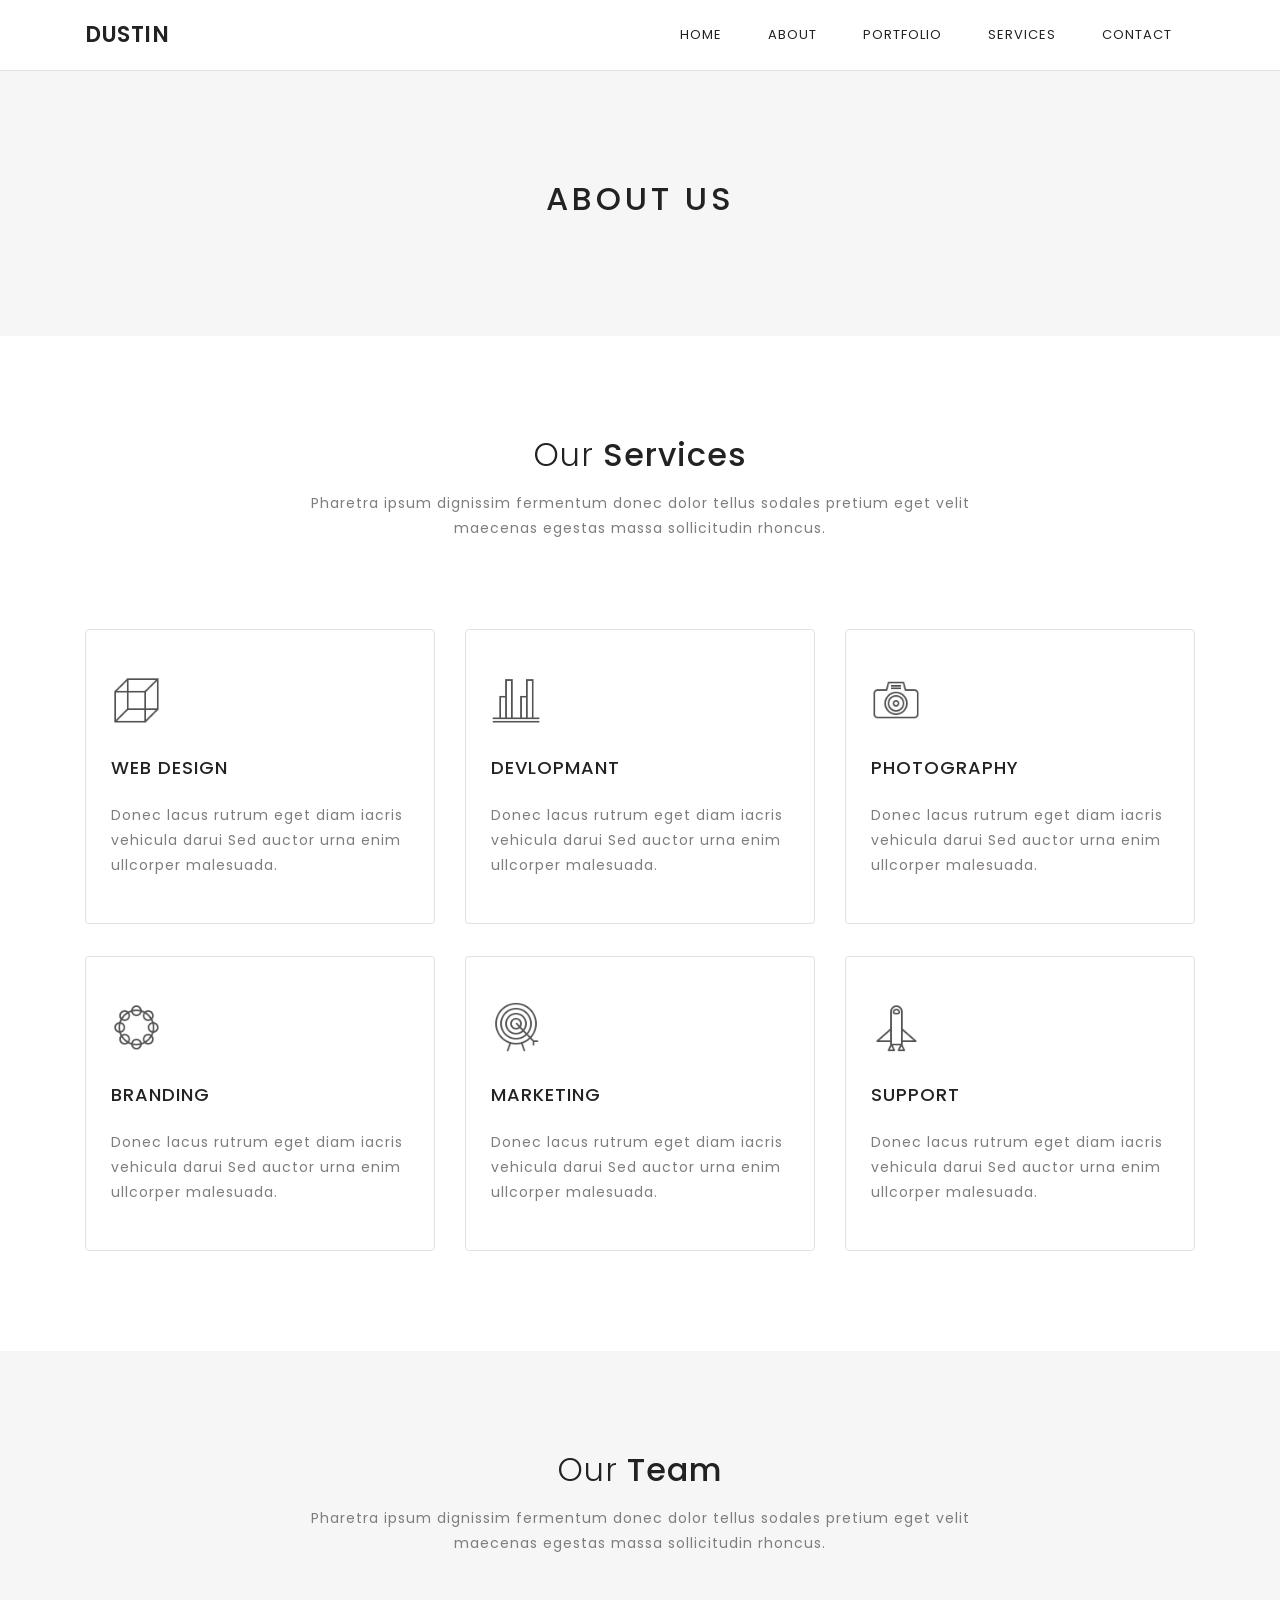
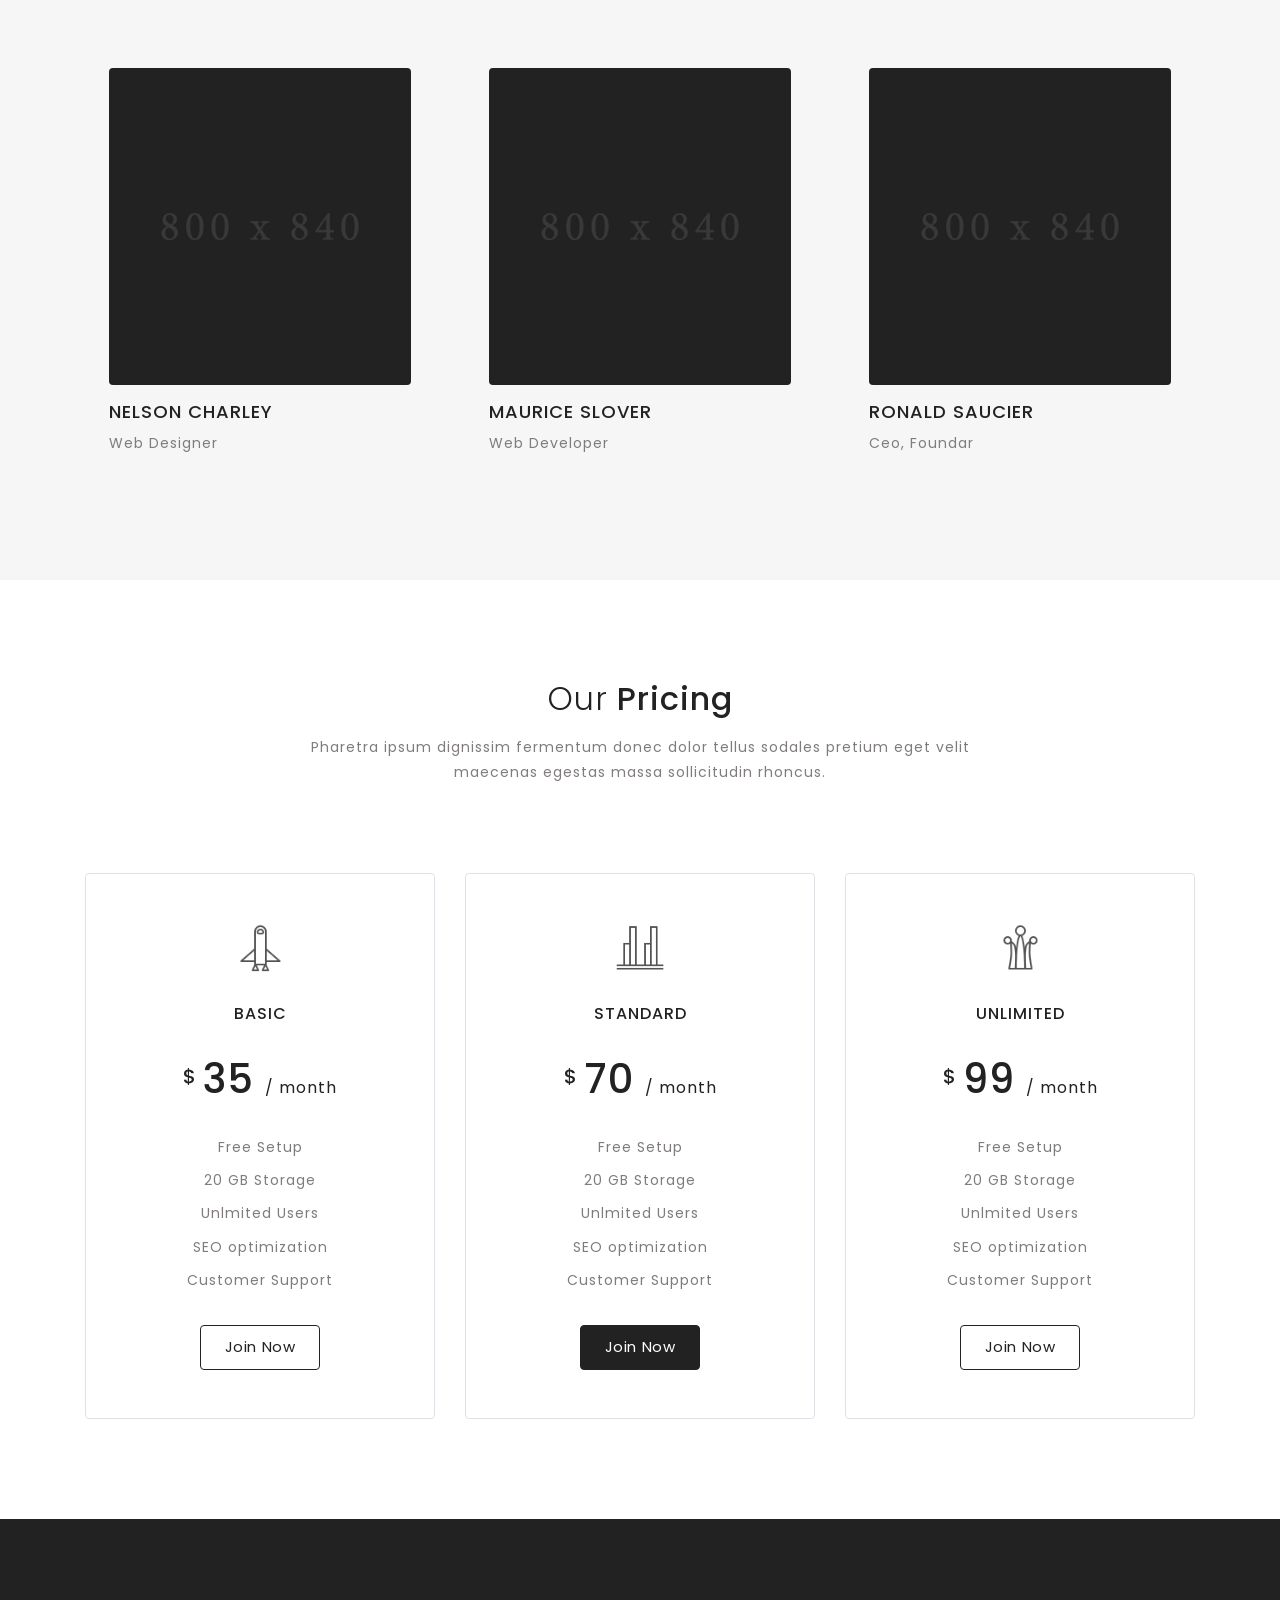
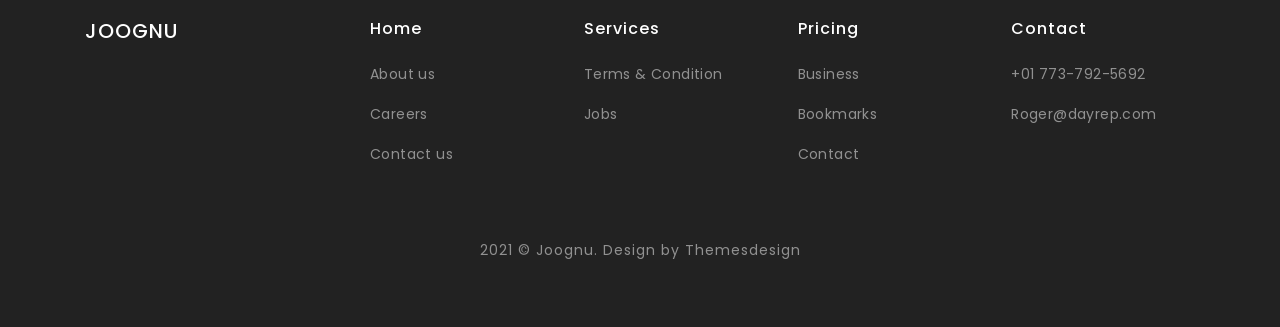
==== commit 69190438: "second commit" ====
--- a/about.html
+++ b/about.html
@@ -31,8 +31,8 @@
             <!-- Logo container-->
             <div>
                 <a href="" class="logo text-uppercase">
-                            joognu
-                                          </a>
+                            DUSTIN
+                </a>
             </div>
             <!-- End Logo container-->
             <div class="menu-extras">
@@ -54,19 +54,7 @@
                 <ul class="navigation-menu">
 
                     <li class="has-submenu">
-                        <a href="#home">Home</a>
-                        <span class="menu-arrow"></span>
-                        <ul class="submenu">
-                            <li>
-                                <a href="home-light.html">Home Light</a>
-                            </li>
-                            <li>
-                                <a href="home-image.html">Home Image</a>
-                            </li>
-                            <li>
-                                <a href="home-dark.html">Home Dark</a>
-                            </li>
-                        </ul>
+                        <a href="home-dark.html">Home</a>
                     </li>
 
                     <li class="has-submenu">
@@ -74,61 +62,15 @@
                     </li>
 
                     <li class="has-submenu">
-                        <a href="#portfolio">Portfolio</a>
-                        <span class="menu-arrow"></span>
-                        <ul class="submenu">
-                            <li>
-                                <a href="portfolio-masonry.html">Masonry</a>
-                            </li>
-                            <li>
-                                <a href="portfolio-grid.html">Grid</a>
-                            </li>
-                        </ul>
+                        <a href="portfolio-grid.html">Portfolio</a>
                     </li>
 
                     <li class="has-submenu">
                         <a href="services.html">Services</a>
                     </li>
-
-                    <li class="has-submenu">
-                        <a href="#blog">Blog</a>
-                        <span class="menu-arrow"></span>
-                        <ul class="submenu">
-
-                            <li>
-                                <a href="blog-classic.html">Classic</a>
-                            </li>
-                            <li>
-                                <a href="blog-single.html">Single</a>
-                            </li>
-                            <li>
-                                <a href="blog-grid.html">Grid</a>
-                            </li>
-
-                        </ul>
-                    </li>
-
                     <li class="has-submenu">
                         <a href="contact.html">Contact</a>
                     </li>
-
-                    <li class="has-submenu">
-                        <a href="#shop">Shop</a>
-                        <span class="menu-arrow"></span>
-                        <ul class="submenu">
-                            <li>
-                                <a href="shop-layout.html">Shop Layout</a>
-                            </li>
-                            <li>
-                                <a href="shop-details.html">Shop Details</a>
-                            </li>
-                            <li>
-                                <a href="my-account.html">My Account</a>
-                            </li>
-
-                        </ul>
-                    </li>
-
                 </ul>
                 <!-- End navigation menu-->
             </div>
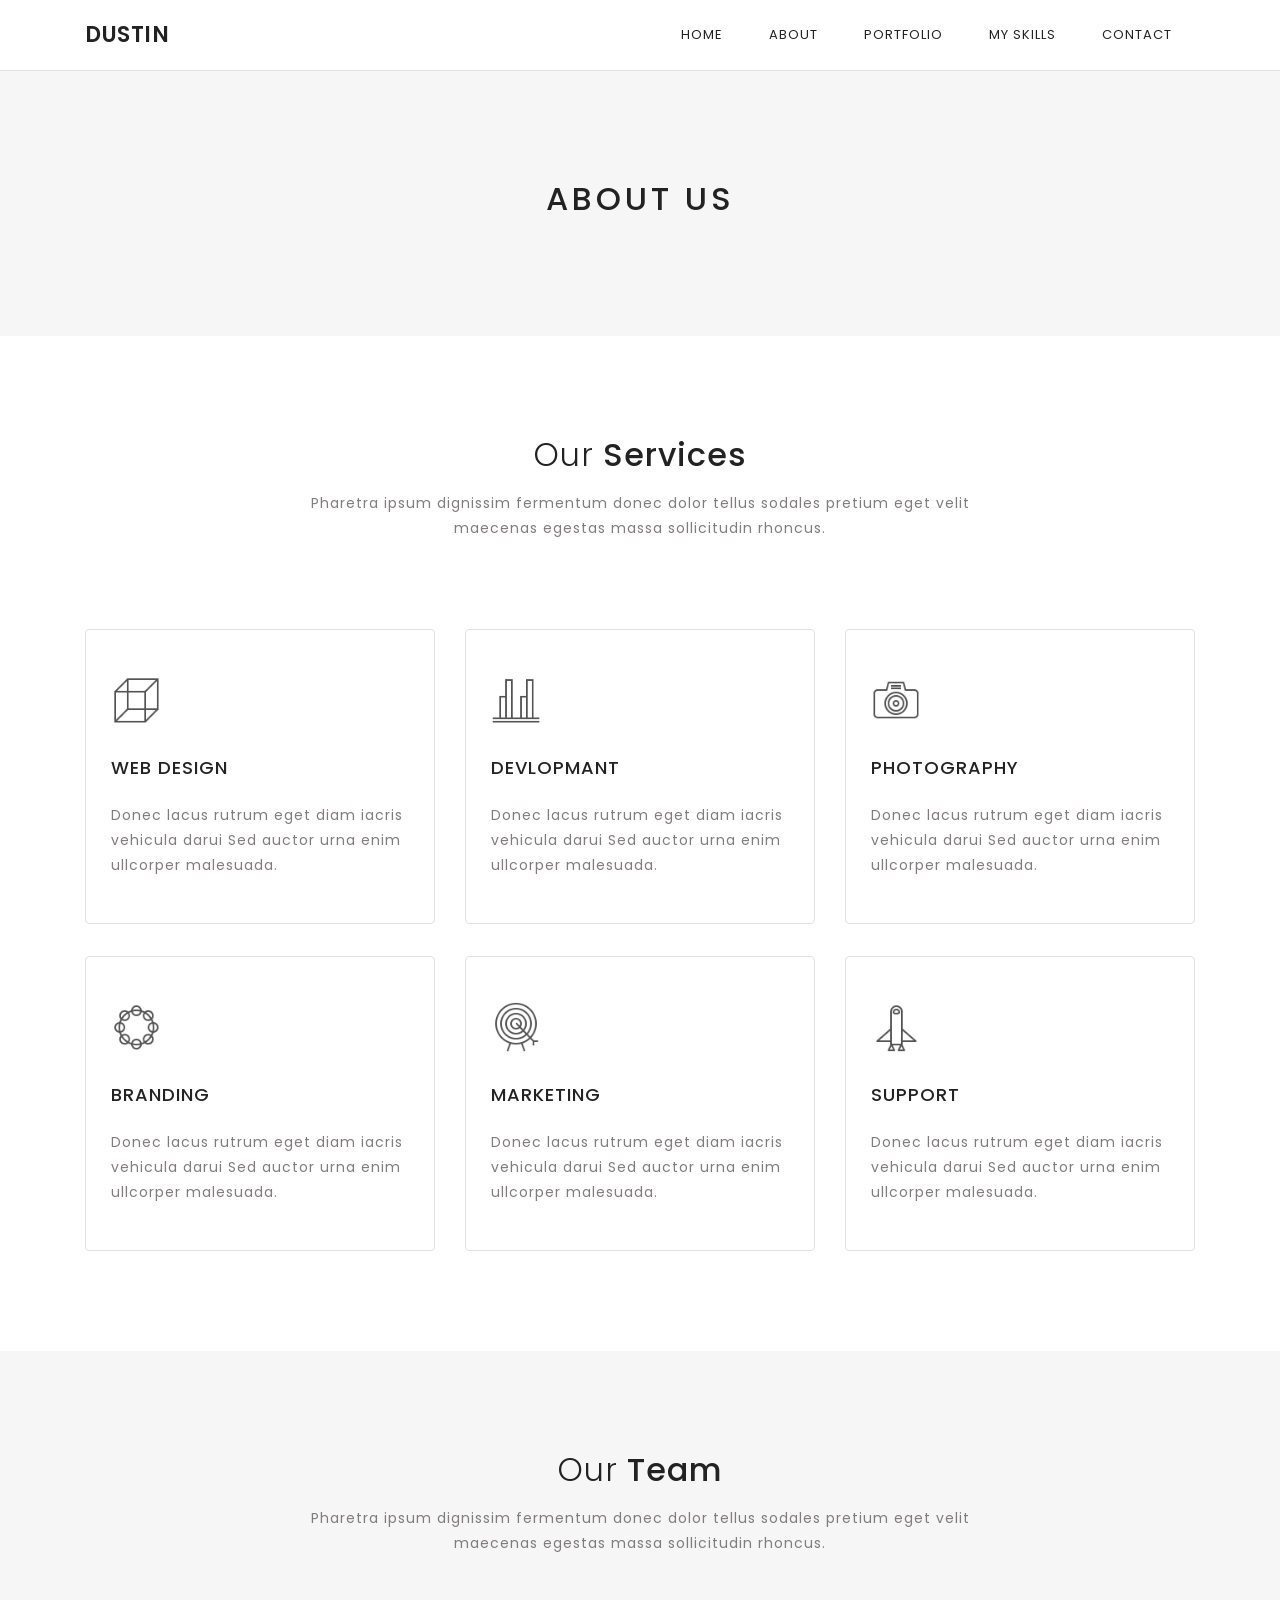
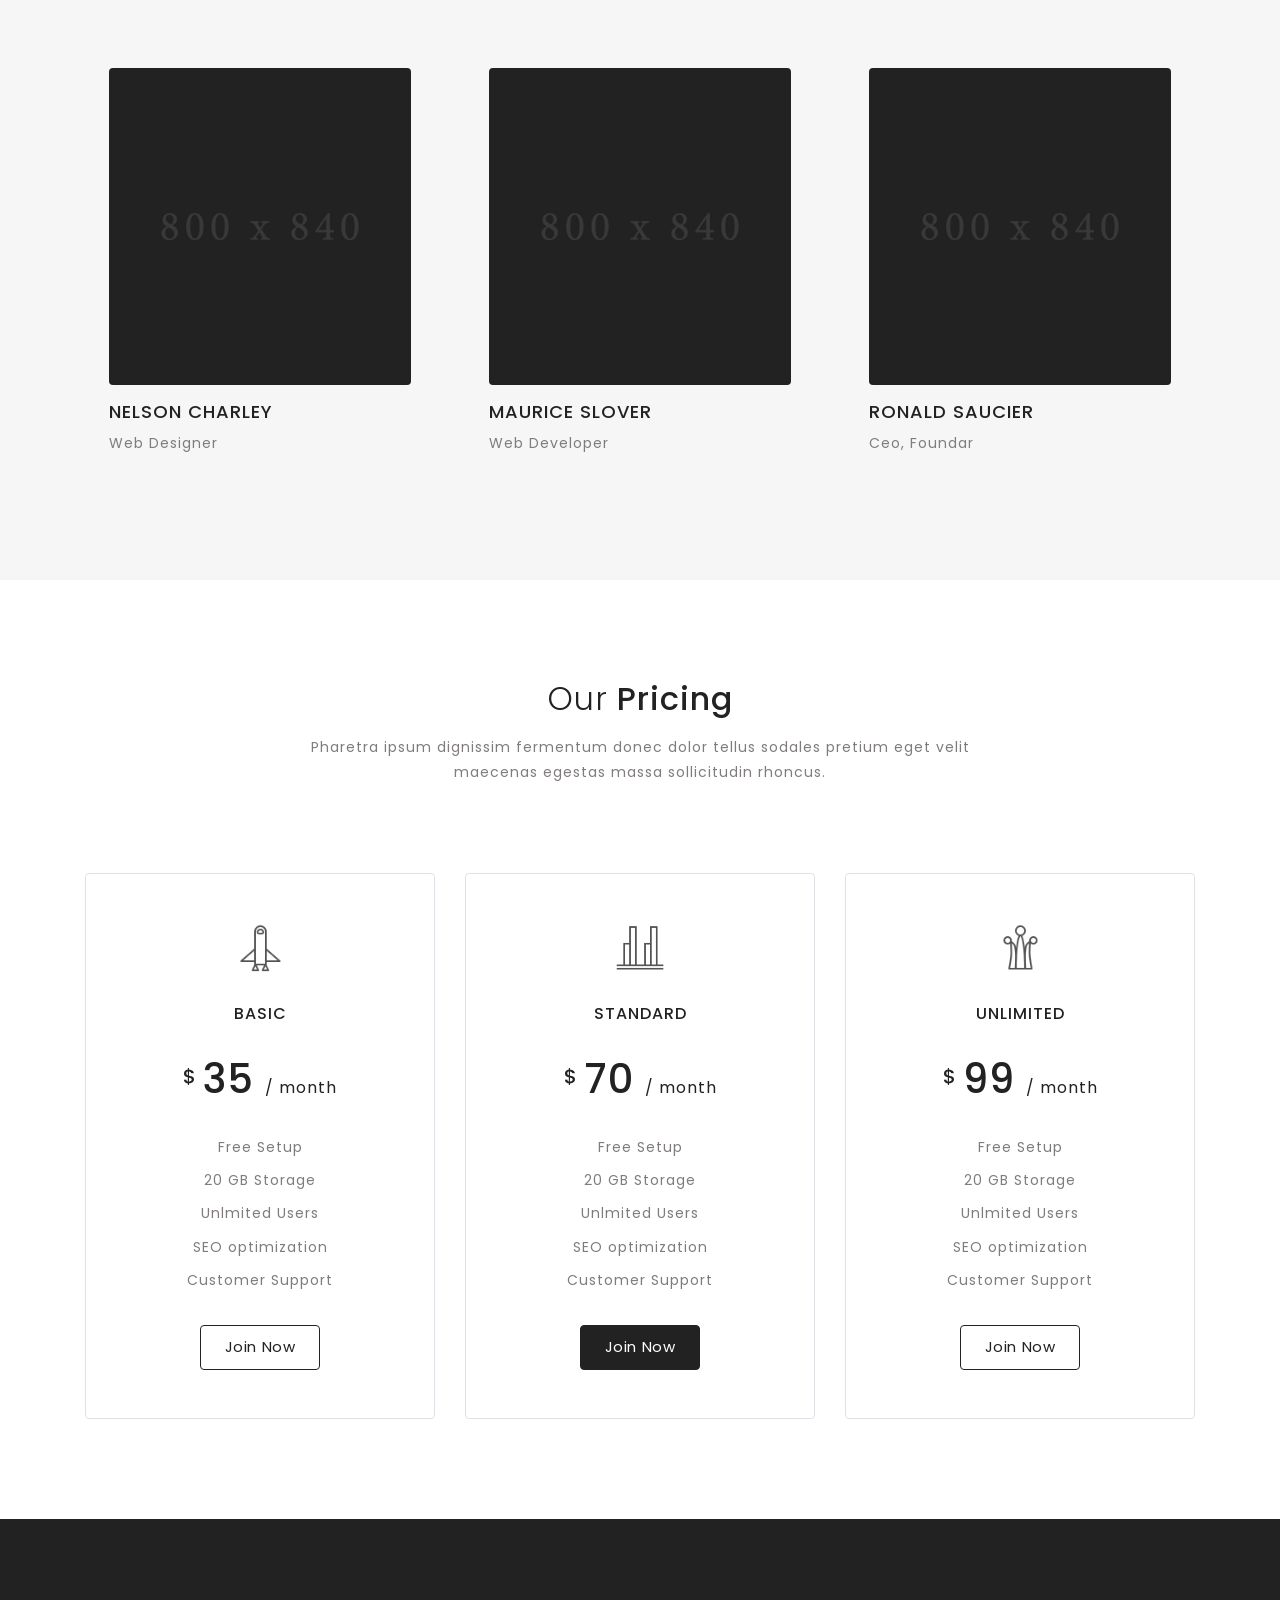
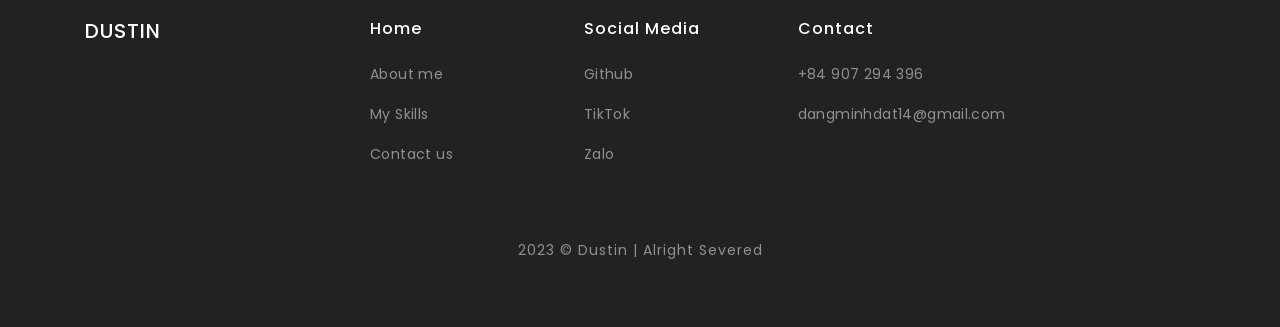
==== commit 2b574cdd: "third commit" ====
--- a/about.html
+++ b/about.html
@@ -3,7 +3,7 @@
 
 <head>
     <meta charset="utf-8" />
-    <title>Joognu | Responsive Bootstrap Landing Page Template</title>
+    <title>Dustin | My Own Portfolio</title>
     <meta name="viewport" content="width=device-width, initial-scale=1.0">
     <meta name="description" content="Premium Bootstrap 4 Landing Page Template" />
     <meta name="keywords" content="bootstrap 4, premium, marketing, multipurpose" />
@@ -54,7 +54,7 @@
                 <ul class="navigation-menu">
 
                     <li class="has-submenu">
-                        <a href="home-dark.html">Home</a>
+                        <a href="index.html">Home</a>
                     </li>
 
                     <li class="has-submenu">
@@ -66,7 +66,7 @@
                     </li>
 
                     <li class="has-submenu">
-                        <a href="services.html">Services</a>
+                        <a href="services.html">My Skills</a>
                     </li>
                     <li class="has-submenu">
                         <a href="contact.html">Contact</a>
@@ -316,7 +316,7 @@
             <!-- start row -->
             <div class="row">
                 <div class="col-lg-3">
-                    <h5 class="text-uppercase text-white">Joognu</h5>
+                    <h5 class="text-uppercase text-white">Dustin</h5>
                 </div>
 
                 <div class="col-lg-9">
@@ -324,34 +324,76 @@
                         <div class="col-lg-3">
                             <h6 class="text-white">Home</h6>
                             <ul class="list-unstyled footer-link mt-3">
-                                <li><a href="">About us</a></li>
-                                <li><a href="">Careers</a></li>
-                                <li><a href="">Contact us</a></li>
+                                <li><a href="contact.html">About me</a></li>
+                                <li><a href="services.html">My Skills</a></li>
+                                <li><a href="contact.html">Contact us</a></li>
                             </ul>
                         </div>
 
                         <div class="col-lg-3">
-                            <h6 class="text-white">Services</h6>
+                            <h6 class="text-white">Social Media</h6>
                             <ul class="list-unstyled footer-link mt-3">
-                                <li><a href="">Terms &amp; Condition</a></li>
-                                <li><a href="">Jobs</a></li>
+                                <li><a href="https://github.com/DangMinhDatGCC210147">Github</a></li>
+                                <li><a href="#">TikTok</a></li>
+                                <li><a href="#" id="openPopup">Zalo</a></li>
                             </ul>
                         </div>
-
-                        <div class="col-lg-3">
-                            <h6 class="text-white">Pricing</h6>
-                            <ul class="list-unstyled footer-link mt-3">
-                                <li><a href="">Business</a></li>
-                                <li><a href="">Bookmarks</a></li>
-                                <li><a href="">Contact</a></li>
-                            </ul>
-                        </div>
-
+                        <!-- Popup Container -->
+                        <div id="popupContainer" class="popup" style="margin-top:40px">
+                            <div class="popupContent">
+                                <!-- Nút tắt -->
+                                <span id="closePopup" class="close">&times;</span>
+                                <!-- Hình ảnh popup -->
+                                <img src="./images/Zalo.jpg" alt="Zalo QR Code" style="width: 500px;">
+                            </div>
+                        </div>
+                        <style>
+                            /* CSS cho popup */
+                            .popup {
+                                display: none;
+                                position: fixed;
+                                top: 0;
+                                left: 0;
+                                width: 100%;
+                                height: 100%;
+                                background-color: rgba(0, 0, 0, 0.7);
+                                z-index: 1;
+                            }
+
+                            .popupContent {
+                                background-color: #fff;
+                                position: absolute;
+                                top: 50%;
+                                left: 50%;
+                                transform: translate(-50%, -50%);
+                                padding: 20px;
+                                border-radius: 5px;
+                                box-shadow: 0 4px 8px rgba(0, 0, 0, 0.2);
+                            }
+
+                            .close {
+                                position: absolute;
+                                top: 10px;
+                                right: 15px;
+                                font-size: 20px;
+                                font-weight: bold;
+                                cursor: pointer;
+                            }
+                        </style>
+                        <script>
+                            document.getElementById("openPopup").addEventListener("click", function() {
+                                document.getElementById("popupContainer").style.display = "block";
+                            });
+
+                            document.getElementById("closePopup").addEventListener("click", function() {
+                                document.getElementById("popupContainer").style.display = "none";
+                            });
+                        </script>
                         <div class="col-lg-3">
                             <h6 class="text-white">Contact</h6>
                             <ul class="list-unstyled footer-link mt-3">
-                                <li><a href="">+01 773-792-5692</a></li>
-                                <li><a href="">Roger@dayrep.com</a></li>
+                                <li><a href="">+84 907 294 396</a></li>
+                                <li><a href="">dangminhdat14@gmail.com</a></li>
                             </ul>
                         </div>
                     </div>
@@ -362,7 +404,7 @@
             <!-- START FOOTER-AlT -->
             <div class="row mt-5">
                 <div class="col-lg-12">
-                    <p class="text-center text-white-50">2021 © Joognu. Design by Themesdesign</p>
+                    <p class="text-center text-white-50">2023 © Dustin | Alright Severed</p>
                 </div>
             </div>
             <!-- END FOOTER-ALT -->
